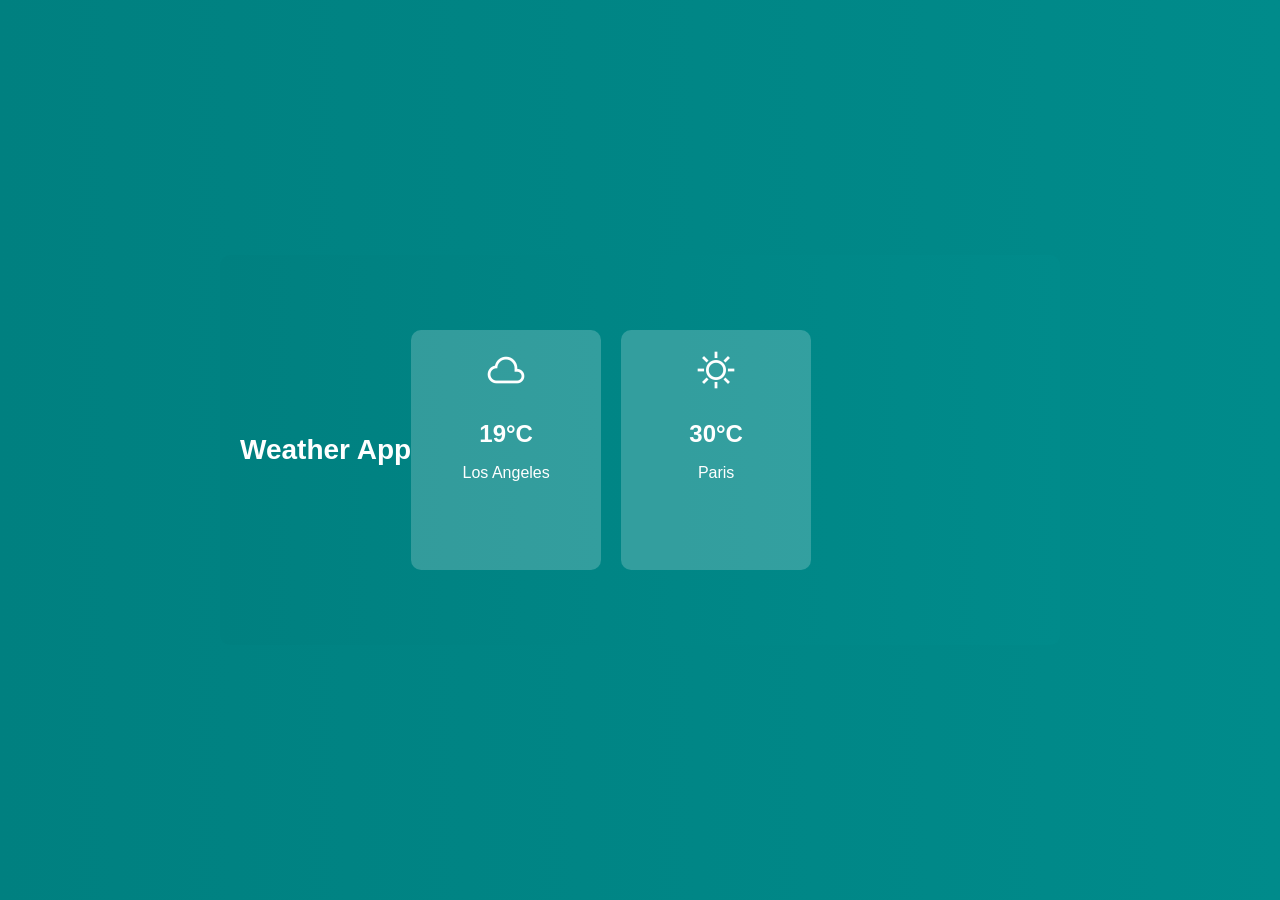
==== cover.html @ 43a9c65e "fifth" ====
<!DOCTYPE html>
<html lang="en">
<head>
  <meta charset="UTF-8" />
  <meta name="viewport" content="width=device-width, initial-scale=1.0" />
  <title>Weather App Cover</title>

  <!-- Google Fonts: Material Symbols -->
  <link href="https://fonts.googleapis.com/css2?family=Material+Symbols+Outlined" rel="stylesheet" />

  <link rel="stylesheet" href="cover.css" />
</head>
<body>
  <div class="cover">
    <div class="cover-text">Weather App</div>
    <div class="cards">
      <div class="card">
        <span class="material-symbols-outlined icon">cloud</span>
        <h2>19°C</h2>
        <p>Los Angeles</p>
      </div>
      <div class="card">
        <span class="material-symbols-outlined icon">sunny</span>
        <h2>30°C</h2>
        <p>Paris</p>
      </div>
    </div>
  </div>
</body>
</html>
---- cover.css ----
body {
  background: linear-gradient(to right, teal, darkcyan);
  display: flex;
  justify-content: center;
  align-items: center;
  height: 100vh;
  font-family: Arial, sans-serif;
  margin: 0;
  padding: 0;
  box-sizing: border-box;
}

.cover {
  width: 800px;
  height: 350px;
  background: linear-gradient(to right, teal, darkcyan);
  border-radius: 10px;
  display: flex;
  align-items: center;
  color: white;
  padding: 20px;
}

.cover-text {
  font-size: 28px;
  font-weight: bold;
  max-width: 250px;
}

.cards {
  display: flex;
  gap: 20px;
}

.card {
  width: 150px;
  height: 200px;
  background-color: rgba(255, 255, 255, 0.2);
  border-radius: 10px;
  text-align: center;
  padding: 20px;
}

.icon {
  font-size: 40px;
  margin-bottom: 10px;
  color: white;
}

.card h2 {
  font-size: 24px;
  margin-bottom: 10px;
}
.card p {
  font-size: 16px;
}
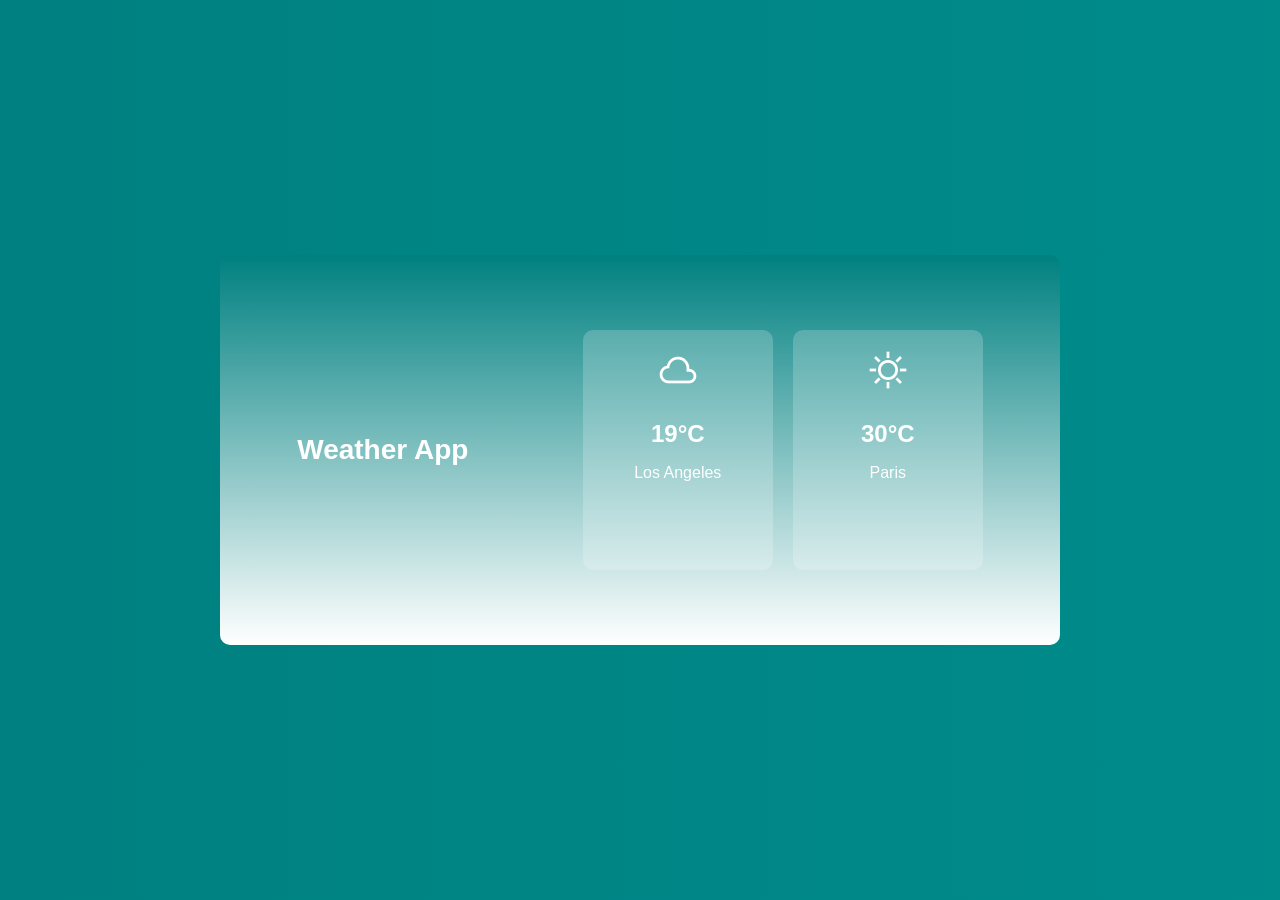
==== commit 13f7cc3e: "sixth" ====
--- a/cover.html
+++ b/cover.html
@@ -4,10 +4,7 @@
   <meta charset="UTF-8" />
   <meta name="viewport" content="width=device-width, initial-scale=1.0" />
   <title>Weather App Cover</title>
-
-  <!-- Google Fonts: Material Symbols -->
   <link href="https://fonts.googleapis.com/css2?family=Material+Symbols+Outlined" rel="stylesheet" />
-
   <link rel="stylesheet" href="cover.css" />
 </head>
 <body>
--- a/cover.css
+++ b/cover.css
@@ -14,9 +14,10 @@
 .cover {
   width: 800px;
   height: 350px;
-  background: linear-gradient(to right, teal, darkcyan);
+  background: linear-gradient(to bottom, teal, white);
   border-radius: 10px;
   display: flex;
+  justify-content: space-around;
   align-items: center;
   color: white;
   padding: 20px;
